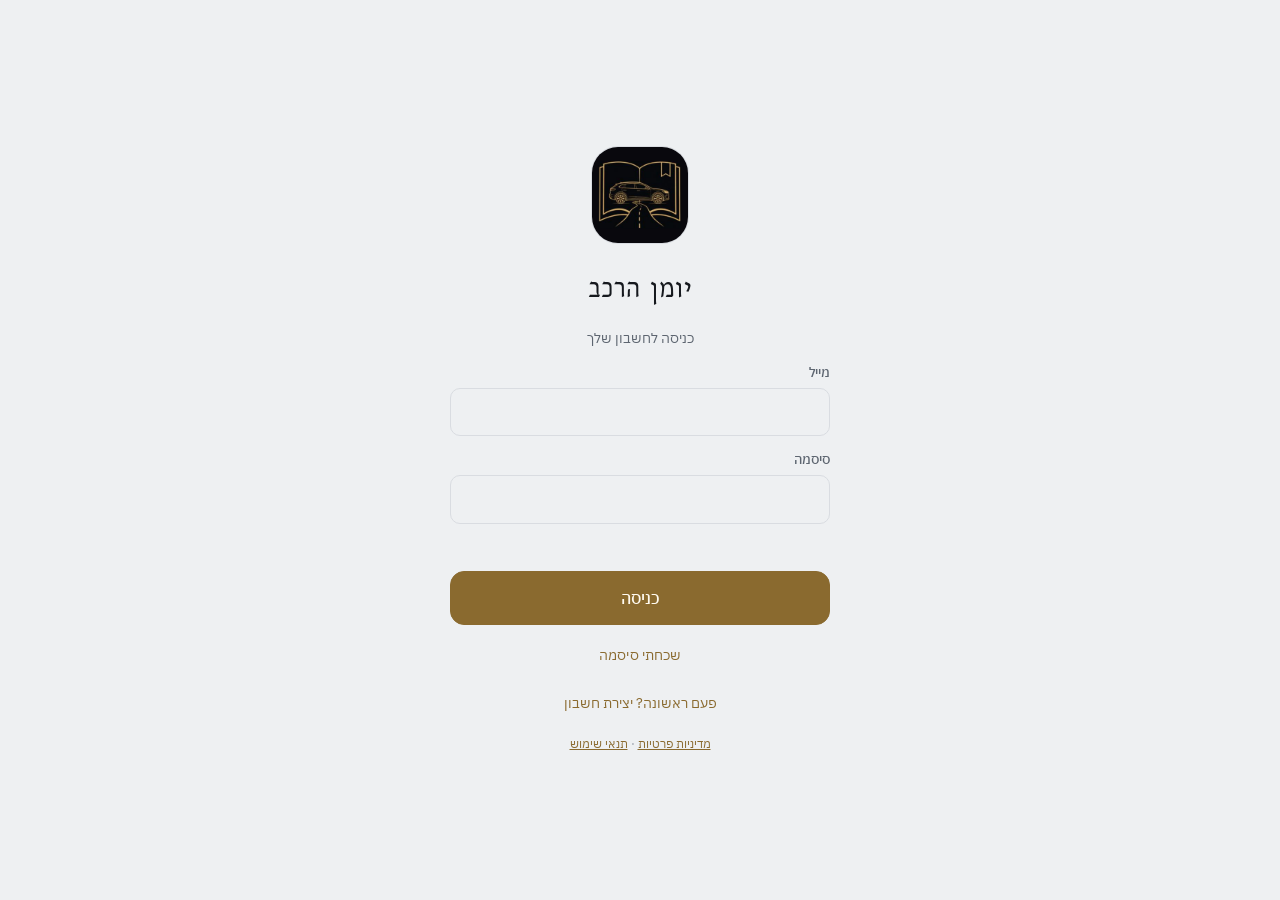
==== index.html @ ebd83744 "תיקון: סגירת חלון בזמן שהסוכן קורא קבלה/דוח/רישיון זרקה שגיאה (נמצא במסך המנהל) Co-Authored-By: Clau" ====
<!doctype html>
<html lang="he" dir="rtl">
<head>
<meta charset="utf-8">
<meta http-equiv="Content-Security-Policy" content="upgrade-insecure-requests">
<meta name="viewport" content="width=device-width,initial-scale=1,viewport-fit=cover">
<title>יומן הרכב</title>
<meta name="description" content="מעקב טיפולים, דלק, הוצאות ותזכורות לרכב">
<meta name="theme-color" content="#0c0f13">
<meta name="apple-mobile-web-app-capable" content="yes">
<meta name="mobile-web-app-capable" content="yes">
<meta name="apple-mobile-web-app-status-bar-style" content="black-translucent">
<meta name="apple-mobile-web-app-title" content="יומן הרכב">
<meta property="og:title" content="יומן הרכב">
<meta property="og:description" content="מעקב טיפולים, דלק, הוצאות ותזכורות לרכב">
<meta property="og:image" content="https://adircordoba24-svg.github.io/car-journal/icons/icon-512.png">
<meta property="og:type" content="website">
<meta property="og:locale" content="he_IL">
<link rel="manifest" href="manifest.webmanifest">
<link rel="apple-touch-icon" href="icons/apple-touch-icon.png">
<link rel="icon" type="image/png" sizes="32x32" href="icons/favicon-32.png">
<style>:root{padding-top:0;padding-bottom:0}body{margin:0}img{max-width:100%}[hidden]{display:none!important}</style>
<link rel="stylesheet" href="app.css?v=5ffe551104">
<script src="vendor/supabase.js"></script>
<script src="config.js"></script>
<script src="supabase-shim.js?v=1f2e0265b8"></script>
</head>
<body>
<link rel="preconnect" href="https://fonts.googleapis.com">
<link rel="preconnect" href="https://fonts.gstatic.com" crossorigin>
<link rel="stylesheet" href="https://fonts.googleapis.com/css2?family=Bellefair&family=IBM+Plex+Mono:wght@400;500&family=IBM+Plex+Sans+Hebrew:wght@300;400;500;600&display=swap">
<div class="splash" id="splash" aria-hidden="true">
  <div class="sp-in">
    <div class="sp-markwrap"><i class="sp-halo"></i><i class="sp-halo h2"></i><div class="sp-mark"><img src="icons/emblem.png" alt=""><i class="sp-shine"></i></div></div>
    <div class="sp-title"><span style="--i:0">י</span><span style="--i:1">ו</span><span style="--i:2">מ</span><span style="--i:3">ן</span><span class="sp-gap" style="--i:4"></span><span style="--i:5">ה</span><span style="--i:6">ר</span><span style="--i:7">כ</span><span style="--i:8">ב</span></div>
    <div class="sp-road"><i></i></div>
    <div class="sp-sub" id="spSub">המוסך הפרטי שלך</div>
  </div>
</div>

<div class="shell" id="shell">
<div class="scroller" id="scroller">
<div class="app" id="app">
  <header class="top">
    <div class="brand"><img class="mark" src="icons/emblem.png" alt="" width="52" height="52"><div class="brand-txt"><h1>יומן הרכב<button type="button" class="beta" id="betaTag" data-act="feedback" aria-label="גרסת בטא: שליחת משוב" hidden>בטא</button></h1><span class="sub-row"><span class="sub" id="subline">המוסך הפרטי שלך</span><button type="button" class="carpill" id="carBtn" data-act="cars" hidden>+ רכב</button></span></div></div>
    <div class="top-actions">
      <button class="iconbtn" data-act="account" id="acctBtn" aria-label="החשבון שלי" title="החשבון שלי" hidden><svg class="i" viewBox="0 0 24 24"><path d="M12 12a4 4 0 1 0 0-8 4 4 0 0 0 0 8zM4 21a8 8 0 0 1 16 0"/></svg></button>
      <button class="iconbtn" data-act="quick" aria-label="רישום חדש" title="רישום חדש"><svg class="i" viewBox="0 0 24 24"><path d="M12 5v14M5 12h14"/></svg></button>
      <button class="iconbtn" data-act="car" aria-label="פרטי הרכב" title="פרטי הרכב"><svg class="i" viewBox="0 0 24 24"><path d="M4 20h4L19 9l-4-4L4 16zM14 6l4 4"/></svg></button>
    </div>
  </header>
  <div id="banner"></div>
  <main id="view"><div class="empty"><b>טוען את הנתונים…</b>מתחבר למאגר של היומן</div></main>
</div>
</div>
<nav class="nav" id="nav" aria-label="ניווט"></nav>
</div>
<button class="fab" data-act="fuelQuick" aria-label="תדלוק חדש"><svg class="i" viewBox="0 0 24 24"><path d="M4 21V5a2 2 0 0 1 2-2h7a2 2 0 0 1 2 2v16M3 21h13M6 9h7M15 8l3 3v7a1.5 1.5 0 0 0 3 0V9l-3-3"/></svg><span>תדלוק</span></button>
<div class="ov" id="ov" hidden><div class="sheet" role="dialog" aria-modal="true" aria-labelledby="mtitle"><div class="sheet-head"><h2 id="mtitle"></h2><button class="iconbtn" data-act="close" aria-label="סגירה"><svg class="i" viewBox="0 0 24 24"><path d="M6 6l12 12M18 6L6 18"/></svg></button></div><div id="mbody"></div></div></div>
<div class="toast" id="toast" hidden></div>

<script src="app.js?v=2e2e080b13"></script>
<script>if("serviceWorker" in navigator){window.addEventListener("load",function(){navigator.serviceWorker.register("sw.js").catch(function(){});});}</script>
</body>
</html>
---- app.css ----
/* Layout: an instrument-cluster dashboard — a gauge hero, status rails, and ledgers below; tab bar at the bottom on phones */
:root{
  --bg:#0c0f13; --surface:#141920; --raised:#1b2129; --line:#29313b; --line-soft:#1f262f;
  --fg:#ebe7df; --muted:#8d96a2; --faint:#5d6672;
  --accent:#cfb284; --accent-ink:#1a1408; --accent-soft:rgba(207,178,132,.13);
  --ok:#6fbf95; --warn:#e2b04f; --crit:#e2715f;
  --ok-soft:rgba(111,191,149,.14); --warn-soft:rgba(226,176,79,.15); --crit-soft:rgba(226,113,95,.15);
  --plate:#f2c230; --plate-ink:#141414; --plate-blue:#1f4fa8;
  --shadow:0 18px 50px -24px rgba(0,0,0,.7);
  --f-display:"Bellefair","Frank Ruhl Libre",Georgia,serif;
  --f-body:"IBM Plex Sans Hebrew","Heebo","Segoe UI",system-ui,sans-serif;
  --f-mono:"IBM Plex Mono",ui-monospace,"SFMono-Regular",Menlo,monospace;
  --r:14px;
  color-scheme:dark;
}
@media (prefers-color-scheme: light){:root:not([data-theme="dark"]){
  --bg:#eef0f2; --surface:#ffffff; --raised:#f6f5f2; --line:#d9dce1; --line-soft:#e7e9ec;
  --fg:#16191e; --muted:#5d6570; --faint:#9aa1aa;
  --accent:#8a6a2f; --accent-ink:#fffaf0; --accent-soft:rgba(138,106,47,.1);
  --ok:#277a51; --warn:#8f6208; --crit:#b13f2e;
  --ok-soft:rgba(47,138,93,.1); --warn-soft:rgba(168,116,15,.12); --crit-soft:rgba(184,70,52,.1);
  --shadow:0 18px 40px -26px rgba(20,25,35,.35); color-scheme:light;}}
:root[data-theme="light"]{
  --bg:#eef0f2; --surface:#ffffff; --raised:#f6f5f2; --line:#d9dce1; --line-soft:#e7e9ec;
  --fg:#16191e; --muted:#5d6570; --faint:#9aa1aa;
  --accent:#8a6a2f; --accent-ink:#fffaf0; --accent-soft:rgba(138,106,47,.1);
  --ok:#277a51; --warn:#8f6208; --crit:#b13f2e;
  --ok-soft:rgba(47,138,93,.1); --warn-soft:rgba(168,116,15,.12); --crit-soft:rgba(184,70,52,.1);
  --shadow:0 18px 40px -26px rgba(20,25,35,.35); color-scheme:light;}

*{box-sizing:border-box}
html{direction:rtl;-webkit-text-size-adjust:100%;text-size-adjust:100%}
button,a,input,select,label,textarea{touch-action:manipulation;-webkit-tap-highlight-color:transparent}
button{transition:transform .12s ease,background-color .15s,border-color .15s,color .15s}
button:active:not([disabled]){transform:scale(.96)}
html,body{height:100%}
body{background:var(--bg);color:var(--fg);font-family:var(--f-body);font-size:15px;line-height:1.55;-webkit-font-smoothing:antialiased;overflow:hidden;overscroll-behavior:none}
.shell{position:fixed;inset:0;display:flex;flex-direction:column;background:var(--bg);padding-top:env(safe-area-inset-top,0px)}
.scroller{flex:1;min-height:0;overflow-y:auto;overflow-x:hidden;overscroll-behavior-y:contain;-webkit-overflow-scrolling:touch;
  padding-left:max(16px,env(safe-area-inset-left,0px));padding-right:max(16px,env(safe-area-inset-right,0px));padding-block:0 110px}
.app{max-width:1180px;margin:0 auto}
button,input,select,textarea{font:inherit;color:inherit}
button{cursor:pointer}
:focus-visible{outline:2px solid var(--accent);outline-offset:2px}
.num,.mono{font-family:var(--f-mono);font-variant-numeric:tabular-nums}
h1,h2,h3{font-weight:400;margin:0;text-wrap:balance}
.eyebrow{font-size:11.5px;letter-spacing:.14em;text-transform:uppercase;color:var(--muted);font-weight:500}

/* header */
.top{display:flex;align-items:center;justify-content:space-between;gap:16px;padding-block:22px 14px;flex-wrap:wrap}
.brand{display:flex;align-items:center;gap:14px;min-width:0}
.brand .mark{width:52px;height:52px;border-radius:14px;flex:none;box-shadow:0 0 0 1px var(--line),0 8px 22px -12px rgba(0,0,0,.6);background:#090810}
.brand-txt{display:flex;flex-direction:column;line-height:1.15;min-width:0}
.brand h1{font-family:var(--f-display);font-size:30px;letter-spacing:.01em}
.brand .sub{color:var(--muted);font-size:13px}
.top-actions{display:flex;gap:8px;align-items:center}
.iconbtn{display:inline-grid;place-items:center;width:38px;height:38px;border-radius:50%;border:1px solid var(--line);background:var(--surface);color:var(--fg)}
.iconbtn:hover{border-color:var(--accent)}
svg.i{width:18px;height:18px;fill:none;stroke:currentColor;stroke-width:1.6;stroke-linecap:round;stroke-linejoin:round;flex:none}

/* nav */
.nav{position:relative;order:-1;flex:none;align-self:center;display:flex;gap:4px;padding:4px;border:1px solid var(--line);border-radius:999px;background:var(--surface);max-width:calc(100% - 32px);margin:14px auto 4px;z-index:30}
.nav-ind{position:absolute;top:4px;bottom:4px;left:0;width:0;border-radius:999px;background:var(--accent);z-index:0;pointer-events:none;
  transition:transform .42s cubic-bezier(.34,1.25,.5,1),width .42s cubic-bezier(.34,1.25,.5,1)}
.nav-ind.instant{transition:none}
.nav button{position:relative;z-index:1;display:flex;align-items:center;gap:7px;border:0;background:none;padding:8px 16px;border-radius:999px;color:var(--muted);white-space:nowrap;font-size:14px;transition:color .25s,transform .12s}
.nav button[aria-current="page"]{color:var(--accent-ink)}
.nav button:not([aria-current="page"]):hover{color:var(--fg)}
@media (max-width:760px){
  .nav{order:2;align-self:stretch;max-width:none;margin:0;border-radius:0;border-width:1px 0 0;justify-content:space-around;gap:2px;
    padding:6px max(6px,env(safe-area-inset-right,0px)) calc(6px + env(safe-area-inset-bottom,0px)) max(6px,env(safe-area-inset-left,0px));background:var(--surface)}
  .nav-ind{top:6px;bottom:auto;height:52px;border-radius:15px;background:var(--accent-soft)}
  .nav button{flex-direction:column;gap:3px;padding:7px 2px;font-size:11px;border-radius:15px;flex:1;min-width:0;min-height:52px;justify-content:center}
  .nav button svg.i{width:22px;height:22px;transition:transform .35s cubic-bezier(.34,1.5,.5,1)}
  .nav button[aria-current="page"]{color:var(--accent);font-weight:600}
  .nav button[aria-current="page"] svg.i{transform:translateY(-1px) scale(1.1)}
  .scroller{padding-bottom:96px}
  .card{padding:16px}
  .mini{min-width:38px;min-height:38px}
  .btn.sm{min-height:36px}
  .top{padding-block:12px 10px}
  .sec-title{margin-top:8px}
  .sec-title h2{font-size:25px}
  .brand h1{font-size:25px}
  .brand .mark{width:44px;height:44px;border-radius:12px}
}

/* fab */
.fab{position:fixed;z-index:31;left:calc(max(16px,env(safe-area-inset-left,0px)) + 4px);bottom:calc(24px + env(safe-area-inset-bottom,0px));
  display:flex;align-items:center;gap:8px;height:52px;padding:0 20px 0 18px;border:0;border-radius:999px;background:var(--accent);color:var(--accent-ink);font-weight:600;box-shadow:var(--shadow);font-size:15px}
.fab svg.i{width:21px;height:21px;stroke-width:1.9}
@media (max-width:760px){.fab{bottom:calc(76px + env(safe-area-inset-bottom,0px));height:52px;padding:0 18px 0 16px}}

/* surfaces */
.card{background:var(--surface);border:1px solid var(--line-soft);border-radius:var(--r);padding:20px;min-width:0}
.card h2{font-family:var(--f-display);font-size:22px}
.card-head{display:flex;justify-content:space-between;align-items:baseline;gap:12px;margin-bottom:14px;flex-wrap:wrap}
.card-head .link{background:none;border:0;color:var(--accent);font-size:13px;padding:0}
.grid{display:grid;gap:16px}
.stack{display:flex;flex-direction:column;gap:16px}
.muted{color:var(--muted)} .small{font-size:13px}
.empty{padding:28px 10px;text-align:center;color:var(--muted);font-size:14px}
.empty b{display:block;color:var(--fg);font-weight:500;margin-bottom:4px}

/* banner */
.banner{display:flex;gap:14px;align-items:center;justify-content:space-between;flex-wrap:wrap;padding:14px 18px;border-radius:var(--r);background:var(--accent-soft);border:1px solid color-mix(in srgb,var(--accent) 35%,transparent);margin-bottom:18px;font-size:14px}
.banner.warn{background:var(--warn-soft);border-color:color-mix(in srgb,var(--warn) 40%,transparent)}

/* hero */
.hero{display:grid;grid-template-columns:1.05fr 1fr;gap:16px}
@media (max-width:900px){.hero{grid-template-columns:1fr}}
.carcard{position:relative;overflow:hidden;display:flex;flex-direction:column;gap:18px;justify-content:space-between;
  background:radial-gradient(120% 90% at 100% 0%,var(--accent-soft),transparent 60%),var(--surface)}
.carname{font-family:var(--f-display);font-size:38px;line-height:1.05}
.carmeta{color:var(--muted);font-size:14px;margin-top:4px}
.plate{display:inline-flex;align-items:stretch;direction:ltr;border-radius:6px;overflow:hidden;border:2px solid #111;background:var(--plate);color:var(--plate-ink);font-family:var(--f-mono);font-weight:500;font-size:19px;letter-spacing:.06em;height:36px;box-shadow:0 2px 0 rgba(0,0,0,.25)}
.plate .il{background:var(--plate-blue);color:#fff;font-size:9px;display:grid;place-items:center;padding:0 5px;line-height:1.05;letter-spacing:0;text-align:center}
.plate .no{display:grid;place-items:center;padding:0 12px}
.odo{display:flex;gap:16px;align-items:flex-end;flex-wrap:wrap;justify-content:space-between}
.odo-digits{display:flex;direction:ltr;gap:3px}
.odo-digits span{display:grid;place-items:center;width:30px;height:42px;border-radius:5px;background:var(--bg);border:1px solid var(--line);font-family:var(--f-mono);font-size:24px;color:var(--fg)}
.odo-digits span.lead{color:var(--faint)}
.odo-digits em{font-style:normal;align-self:flex-end;margin-inline-start:6px;color:var(--muted);font-size:13px;font-family:var(--f-body)}
.btn{display:inline-flex;align-items:center;gap:7px;border:1px solid var(--line);background:var(--raised);color:var(--fg);padding:9px 15px;border-radius:10px;font-size:14px;font-weight:500;white-space:nowrap}
.btn:hover{border-color:var(--accent)}
.btn.primary{background:var(--accent);color:var(--accent-ink);border-color:var(--accent)}
.btn.ghost{background:none}
.btn.sm{padding:6px 11px;font-size:13px;border-radius:8px}
.btn[disabled]{opacity:.5;cursor:default}
.btn.danger{color:var(--crit)}

.gaugecard{display:grid;grid-template-columns:auto 1fr;gap:18px;align-items:center}
@media (max-width:520px){.gaugecard{grid-template-columns:1fr;justify-items:center;text-align:center}}
.gauge{width:240px;max-width:100%}
.gauge text{font-family:var(--f-mono)}
.gauge-info h3{font-family:var(--f-display);font-size:24px;margin:6px 0 4px}
.gauge-info .when{color:var(--muted);font-size:14px}
.gauge-info .acts{display:flex;gap:8px;margin-top:14px;flex-wrap:wrap}
@media (max-width:520px){.gauge-info .acts{justify-content:center}}

.kpis{display:grid;grid-template-columns:repeat(4,1fr);gap:16px;margin-top:16px}
@media (max-width:900px){.kpis{grid-template-columns:repeat(2,1fr)}}
.kpi{padding:16px 18px}
.kpi .v{font-family:var(--f-mono);font-size:26px;margin-top:6px;line-height:1.1}
.kpi .v small{font-size:13px;color:var(--muted);font-family:var(--f-body);margin-inline-start:4px}
.kpi .d{font-size:12.5px;color:var(--muted);margin-top:4px}
.kpi svg.spark{width:100%;height:34px;margin-top:8px;display:block}

.two{display:grid;grid-template-columns:1.25fr 1fr;gap:16px;margin-top:16px}
@media (max-width:900px){.two{grid-template-columns:1fr}}

/* reminder rows */
.rlist{display:flex;flex-direction:column}
.rrow{display:grid;grid-template-columns:36px 1fr auto;gap:12px;align-items:center;padding:12px 0;border-top:1px solid var(--line-soft)}
.rrow:first-child{border-top:0}
.ricon{width:36px;height:36px;border-radius:10px;display:grid;place-items:center;background:var(--raised);color:var(--muted)}
.rrow[data-s="over"] .ricon{background:var(--crit-soft);color:var(--crit)}
.rrow[data-s="soon"] .ricon{background:var(--warn-soft);color:var(--warn)}
.rrow[data-s="ok"] .ricon{background:var(--ok-soft);color:var(--ok)}
.rtitle{font-weight:500;font-size:14.5px;overflow-wrap:anywhere}
.rsub{font-size:12.5px;color:var(--muted);display:flex;flex-wrap:wrap;align-items:center;gap:3px 8px}
.rsub .nw{white-space:nowrap}
.bar{height:4px;border-radius:4px;background:var(--line-soft);margin-top:7px;overflow:hidden}
.bar i{display:block;height:100%;border-radius:4px;background:var(--ok)}
.rrow[data-s="soon"] .bar i{background:var(--warn)} .rrow[data-s="over"] .bar i{background:var(--crit)}
.racts{display:flex;gap:6px;align-items:center}
@media (max-width:600px){.rrow.full{grid-template-columns:36px minmax(0,1fr)}.rrow.full .racts{grid-column:2;margin-top:2px}}
.pill{display:inline-flex;align-items:center;gap:5px;font-size:11.5px;font-weight:600;padding:3px 9px;border-radius:999px;white-space:nowrap}
.pill.over{background:var(--crit-soft);color:var(--crit)} .pill.soon{background:var(--warn-soft);color:var(--warn)} .pill.ok{background:var(--ok-soft);color:var(--ok)}
.pill.neutral{background:var(--raised);color:var(--muted)}

/* quick checks */
.checks{display:grid;grid-template-columns:repeat(4,1fr);gap:10px}
@media (max-width:600px){.checks{grid-template-columns:repeat(2,1fr)}}
.chk{display:flex;flex-direction:column;gap:6px;padding:14px;border-radius:12px;border:1px solid var(--line-soft);background:var(--raised);text-align:start;min-width:0}
.chk .t{font-size:13.5px;font-weight:500;display:flex;gap:7px;align-items:center}
.chk .s{font-size:12px;color:var(--muted)}
.chk[data-s="over"]{border-color:color-mix(in srgb,var(--crit) 45%,transparent)}
.chk[data-s="soon"]{border-color:color-mix(in srgb,var(--warn) 45%,transparent)}
.chk .btn{justify-content:center;margin-top:4px}

/* timeline / ledger */
.ledger{width:100%;border-collapse:collapse;font-size:14px}
.ledger th{font-weight:500;font-size:12px;color:var(--muted);text-align:start;padding:8px 10px;border-bottom:1px solid var(--line);white-space:nowrap}
.ledger td{padding:11px 10px;border-bottom:1px solid var(--line-soft);vertical-align:middle;white-space:nowrap}
.ledger td.wrap{white-space:normal;min-width:140px}
.ledger tr:last-child td{border-bottom:0}
.ledger .n{font-family:var(--f-mono);font-variant-numeric:tabular-nums}
.tablewrap{overflow-x:auto;margin:0 -6px}
@media (max-width:600px){
  .tablewrap{overflow:visible;margin:0}
  .ledger thead{display:none}
  .ledger,.ledger tbody{display:block}
  .ledger tr{display:grid;grid-template-columns:repeat(3,minmax(0,1fr));gap:8px 10px;padding:14px 0;border-bottom:1px solid var(--line-soft)}
  .ledger tr:last-child{border-bottom:0}
  .ledger td{border:0!important;padding:0;white-space:normal;min-width:0}
  .ledger td[data-label]::before{content:attr(data-label);display:block;font-size:11px;color:var(--muted);font-family:var(--f-body);margin-bottom:1px}
  .ledger td.wrap{grid-column:1/-1;order:-1;font-weight:500;font-size:15px;min-width:0}
  .ledger td:last-child{grid-column:1/-1}
  .ledger td:last-child .rowacts{justify-content:flex-start;gap:8px}
}
.rowacts{display:flex;gap:4px;justify-content:flex-end}
.mini{border:0;background:none;color:var(--muted);padding:5px;border-radius:7px;display:inline-grid;place-items:center}
.mini:hover{color:var(--fg);background:var(--raised)}
.chip{display:inline-flex;align-items:center;gap:5px;font-size:12px;padding:3px 9px;border-radius:999px;border:1px solid var(--line);background:none;color:var(--accent)}
.feed{display:flex;flex-direction:column}
.fitem{display:grid;grid-template-columns:34px 1fr auto;gap:12px;align-items:center;padding:11px 0;border-top:1px solid var(--line-soft)}
.fitem:first-child{border-top:0}
.fitem .ic{width:34px;height:34px;border-radius:50%;display:grid;place-items:center;background:var(--raised);color:var(--accent)}
.fitem .amt{font-family:var(--f-mono);font-size:14px}

/* charts */
.chart{width:100%;height:auto;display:block;direction:ltr}
.chart text{font-family:var(--f-mono);font-size:10.5px;fill:var(--muted)}
.legend{display:flex;gap:14px;flex-wrap:wrap;font-size:12.5px;color:var(--muted);margin-top:8px}
.legend i{display:inline-block;width:10px;height:10px;border-radius:3px;margin-inline-end:6px;vertical-align:-1px}

/* categories */
.cats{display:flex;flex-direction:column;gap:12px}
.cat .row{display:flex;justify-content:space-between;font-size:14px;gap:10px}
.cat .bar{height:6px}
.cat .bar i{background:var(--accent)}

/* receipts */
.receipts{display:grid;grid-template-columns:repeat(auto-fill,minmax(130px,1fr));gap:12px}
.rcpt{border:1px solid var(--line-soft);border-radius:12px;overflow:hidden;background:var(--raised);padding:0;text-align:start;display:flex;flex-direction:column}
.rcpt .img{aspect-ratio:3/4;max-width:100%;background:var(--bg) center/cover no-repeat;display:grid;place-items:center;color:var(--muted)}
.rcpt .cap{padding:8px 10px;font-size:12px}
.rcpt .cap b{display:block;font-weight:500;font-size:12.5px;white-space:nowrap;overflow:hidden;text-overflow:ellipsis}

/* agents */
.agents{display:grid;grid-template-columns:repeat(3,1fr);gap:16px}
@media (max-width:900px){.agents{grid-template-columns:1fr}}
.agent{display:flex;flex-direction:column;gap:10px}
.agent .badge{width:42px;height:42px;border-radius:12px;display:grid;place-items:center;background:var(--accent-soft);color:var(--accent)}
.agent h3{font-family:var(--f-display);font-size:21px}
.agent p{margin:0;color:var(--muted);font-size:14px}
.agent .btn{align-self:flex-start;margin-top:auto}
.chat{display:flex;flex-direction:column;gap:12px;margin-top:16px}
.msgs{display:flex;flex-direction:column;gap:10px;max-height:min(460px,55vh);overflow-y:auto;overscroll-behavior:contain;padding:4px}
.msg{max-width:85%;padding:11px 14px;border-radius:14px;font-size:14.5px;line-height:1.6;overflow-wrap:anywhere}
.msg.u{align-self:flex-end;background:var(--accent);color:var(--accent-ink);border-end-end-radius:4px}
.msg.a{align-self:flex-start;background:var(--raised);border:1px solid var(--line-soft);border-end-start-radius:4px}
.msg.note{align-self:center;font-size:12px;color:var(--muted);background:none;padding:2px}
.composer{display:flex;gap:8px}
.composer input{flex:1;min-width:0}
.suggest{display:flex;gap:8px;flex-wrap:wrap}
.suggest .btn{white-space:normal;text-align:start;line-height:1.35}
.chat,.msgs{min-width:0}
.insight{font-size:14.5px;line-height:1.7}
.insight p{margin:0 0 10px} .insight ul{margin:0 0 10px;padding-inline-start:18px}

/* forms */
.field{display:flex;flex-direction:column;gap:5px;min-width:0}
.field label{font-size:12.5px;color:var(--muted);font-weight:500}
input[type=text],input[type=number],input[type=date],select,textarea{width:100%;background:var(--bg);border:1px solid var(--line);border-radius:10px;padding:11px 12px;font-size:16px;min-height:46px;-webkit-appearance:none;appearance:none}
input[type=date]{text-align:right}
select{background-image:linear-gradient(45deg,transparent 50%,var(--muted) 50%),linear-gradient(135deg,var(--muted) 50%,transparent 50%);background-position:16px 50%,11px 50%;background-size:5px 5px;background-repeat:no-repeat;padding-left:32px}
input:focus,select:focus,textarea:focus{border-color:var(--accent);outline:none}
textarea{resize:vertical;min-height:70px}
.fgrid{display:grid;grid-template-columns:1fr 1fr;gap:12px}
.fgrid .full{grid-column:1/-1}
@media (max-width:480px){.fgrid{grid-template-columns:1fr}}
.toggle{display:flex;align-items:center;gap:8px;font-size:14px}
.toggle input{width:18px;height:18px;accent-color:var(--accent)}
.drop{border:1.5px dashed var(--line);border-radius:12px;padding:16px;text-align:center;color:var(--muted);font-size:13.5px;position:relative}
.drop input{position:absolute;inset:0;opacity:0;cursor:pointer}
.drop.has{border-color:var(--accent);color:var(--fg)}
.preview{max-height:180px;border-radius:10px;display:block;margin:0 auto 8px}
.formacts{display:flex;gap:8px;justify-content:flex-start;margin-top:18px;flex-wrap:wrap}

/* overlay */
.ov{position:fixed;inset:0;z-index:50;background:rgba(5,7,10,.72);display:grid;place-items:center;
  padding:max(16px,env(safe-area-inset-top,0px)) max(16px,env(safe-area-inset-right,0px)) max(16px,env(safe-area-inset-bottom,0px)) max(16px,env(safe-area-inset-left,0px))}
.sheet{width:min(560px,100%);max-height:100%;overflow-y:auto;overscroll-behavior:contain;animation:sheetIn .26s cubic-bezier(.2,.8,.2,1);background:var(--surface);border:1px solid var(--line);border-radius:18px;padding:22px;box-shadow:var(--shadow)}
.sheet-head{display:flex;justify-content:space-between;align-items:center;margin-bottom:16px;gap:10px}
.sheet-head h2{font-family:var(--f-display);font-size:24px}
@keyframes sheetIn{from{opacity:0;transform:translateY(24px)}to{opacity:1;transform:none}}
@media (max-width:600px){.ov{place-items:end center;padding:0}.sheet{border-radius:22px 22px 0 0;max-height:92%;padding:18px max(16px,env(safe-area-inset-right,0px)) calc(22px + env(safe-area-inset-bottom,0px)) max(16px,env(safe-area-inset-left,0px));animation-name:sheetUp}.sheet::before{content:"";display:block;width:40px;height:4px;border-radius:4px;background:var(--line);margin:0 auto 12px}}
@keyframes sheetUp{from{transform:translateY(100%)}to{transform:none}}
.qgrid{display:grid;grid-template-columns:repeat(3,1fr);gap:10px}
@media (max-width:420px){.qgrid{grid-template-columns:repeat(2,1fr)}}
.qbtn{display:flex;flex-direction:column;align-items:center;gap:8px;padding:16px 8px;border-radius:14px;border:1px solid var(--line-soft);background:var(--raised);font-size:13.5px}
.qbtn svg.i{width:24px;height:24px;color:var(--accent)}
.qbtn:hover{border-color:var(--accent)}
.snz{display:grid;grid-template-columns:repeat(auto-fit,minmax(120px,1fr));gap:8px}
.toast.has-act{display:flex;align-items:center;gap:12px;padding:8px 8px 8px 18px;border-radius:16px}
.toast-act{display:inline-flex;align-items:center;gap:6px;background:transparent;border:1px solid currentColor;color:inherit;border-radius:999px;padding:6px 12px;font:inherit;font-weight:600;cursor:pointer;white-space:nowrap}
.toast-act .i{width:16px;height:16px}
.toast{position:fixed;z-index:60;left:50%;transform:translateX(-50%);bottom:calc(140px + env(safe-area-inset-bottom,0px));background:var(--fg);color:var(--bg);padding:10px 18px;border-radius:999px;font-size:14px;box-shadow:var(--shadow);max-width:calc(100% - 32px)}
.spin{width:16px;height:16px;border:2px solid currentColor;border-top-color:transparent;border-radius:50%;animation:sp .8s linear infinite;display:inline-block}
@keyframes sp{to{transform:rotate(360deg)}}
@media (prefers-reduced-motion:reduce){.spin{animation-duration:3s}*{transition:none!important}}
/* view transitions: only when the tab changes, never on data refresh */
#view.in-fwd{--dx:-26px} #view.in-back{--dx:26px} #view.in-first{--dx:0px}
#view.in-fwd>*,#view.in-back>*,#view.in-first>*{animation:vin .4s cubic-bezier(.2,.8,.2,1) both;animation-delay:calc(var(--k,0) * 45ms)}
@keyframes vin{from{opacity:0;transform:translate(var(--dx),12px)}to{opacity:1;transform:none}}
.gauge-arc{stroke-dasharray:1 1}
#view.in-fwd .gauge-arc,#view.in-back .gauge-arc,#view.in-first .gauge-arc{animation:arcDraw 1.1s cubic-bezier(.3,.7,.2,1) .2s both}
@keyframes arcDraw{from{stroke-dashoffset:1}to{stroke-dashoffset:0}}
#view.in-fwd .bar i,#view.in-back .bar i,#view.in-first .bar i{transform-origin:right center;animation:barGrow .8s cubic-bezier(.2,.8,.2,1) .25s both}
@keyframes barGrow{from{transform:scaleX(0)}}
@media (prefers-reduced-motion:reduce){#view>*,#view .gauge-arc,#view .bar i{animation:none!important}.nav-ind{transition:none}}

/* compact phone home */
#view>.m{margin-bottom:14px}
.m-hero{display:flex;flex-direction:column;gap:14px;background:radial-gradient(120% 80% at 0% 0%,var(--accent-soft),transparent 62%),var(--surface)}
.m-car{display:flex;justify-content:space-between;align-items:flex-start;gap:10px}
.m-carname{font-family:var(--f-display);font-size:28px;line-height:1.05}
.m-car .plate{height:32px;font-size:16px;flex:none}
@media (max-width:600px){body[data-view="home"] .fab{transform:translateY(140%);opacity:0;pointer-events:none}}
.fab{transition:transform .35s cubic-bezier(.2,.8,.2,1),opacity .25s}
.m-odo{display:flex;align-items:center;justify-content:space-between;gap:10px;border:0;background:none;padding:0;width:100%;color:inherit;text-align:inherit}
.m-odo .odo-digits span{width:29px;height:40px;font-size:22px}
.m-odo-edit{width:38px;height:38px;border-radius:50%;display:grid;place-items:center;border:1px solid var(--line);color:var(--muted);flex:none}
.m-next{display:grid;grid-template-columns:1fr 1fr;gap:10px}
.m-tile{display:flex;flex-direction:column;align-items:flex-start;gap:8px;padding:12px;border-radius:14px;background:var(--raised);border:1px solid var(--line-soft);text-align:start;min-width:0;color:inherit;font:inherit}
.m-tile[data-s="over"]{border-color:color-mix(in srgb,var(--crit) 45%,transparent)}
.m-tile[data-s="soon"]{border-color:color-mix(in srgb,var(--warn) 45%,transparent)}
.ring{width:54px;height:54px;flex:none}
.m-tile-txt{display:flex;flex-direction:column;gap:5px;min-width:0;align-items:flex-start}
.m-tile-txt b{font-weight:500;font-size:14px;line-height:1.3;overflow-wrap:anywhere}
.m-actions{display:grid;grid-template-columns:1.5fr 1fr 1fr;gap:10px}
.m-act{display:flex;flex-direction:column;align-items:center;justify-content:center;gap:6px;min-height:78px;border-radius:16px;border:1px solid var(--line-soft);background:var(--surface);font-size:14px;font-weight:500;color:var(--fg)}
.m-act svg.i{width:25px;height:25px;color:var(--accent)}
.m-act.primary{background:var(--accent);color:var(--accent-ink);border-color:var(--accent);font-size:16px;font-weight:600}
.m-act.primary svg.i{color:var(--accent-ink);width:28px;height:28px}
.m-kpis{display:flex;gap:10px;overflow-x:auto;scroll-snap-type:x mandatory;margin-inline:-16px;padding-inline:16px;scrollbar-width:none;scroll-padding-inline:16px}
.m-kpis::-webkit-scrollbar{display:none}
.m-kpis .kpi{flex:0 0 42%;scroll-snap-align:start;padding:14px}
.m-kpis .kpi .v{font-size:23px}
.banner.m{margin-top:0}

/* quick fuel */
.qf{display:flex;flex-direction:column;gap:14px}
.qf input.big{font-family:var(--f-mono);font-size:30px;min-height:64px;text-align:center;letter-spacing:.06em;direction:ltr}
.qf-cam{position:relative;display:flex;align-items:center;gap:14px;padding:14px;border-radius:16px;border:1.5px dashed var(--line);background:var(--raised);cursor:pointer;min-height:76px}
.qf-cam input{position:absolute;inset:0;opacity:0;cursor:pointer}
.qf-cam.has{border-style:solid;border-color:var(--accent)}
.qf-cam-ic{width:48px;height:48px;border-radius:12px;display:grid;place-items:center;background:var(--accent-soft);color:var(--accent);flex:none;overflow:hidden}
.qf-cam-ic img{width:100%;height:100%;object-fit:cover}
.qf-cam-ic svg.i{width:24px;height:24px}
.qf-cam-t{display:flex;flex-direction:column;gap:2px;min-width:0}
.qf-cam-t b{font-weight:500}
.qf-status{display:flex;gap:10px;align-items:center;padding:11px 14px;border-radius:12px;background:var(--accent-soft);font-size:14px}
.qf-status.ok{background:var(--ok-soft);color:var(--ok)} .qf-status.warn{background:var(--warn-soft);color:var(--warn)}
.qf-more summary{cursor:pointer;font-size:14px;font-weight:500;padding:6px 0;list-style-position:inside}
.btn.block{width:100%;justify-content:center;min-height:54px;font-size:16px;border-radius:14px}

/* onboarding */
.onb{position:fixed;inset:0;z-index:80;background:var(--bg);display:flex;flex-direction:column;overflow-y:auto;
  padding:calc(env(safe-area-inset-top,0px) + 18px) max(18px,env(safe-area-inset-right,0px)) calc(env(safe-area-inset-bottom,0px) + 22px) max(18px,env(safe-area-inset-left,0px))}
.onb-in{width:min(480px,100%);margin:auto;display:flex;flex-direction:column;gap:18px}
.onb-dots{display:flex;gap:6px;justify-content:center}
.onb-dots i{width:22px;height:4px;border-radius:4px;background:var(--line)}
.onb-dots i.on{background:var(--accent)}
.onb h1{font-family:var(--f-display);font-size:34px;line-height:1.1}
.onb .lead{color:var(--muted);font-size:15.5px;line-height:1.6;margin:0}
.onb-feats{display:flex;flex-direction:column;gap:12px}
.onb-feat{display:flex;gap:12px;align-items:flex-start;padding:14px;border-radius:14px;background:var(--surface);border:1px solid var(--line-soft)}
.onb-feat .ic{width:40px;height:40px;border-radius:12px;display:grid;place-items:center;background:var(--accent-soft);color:var(--accent);flex:none}
.onb-feat b{display:block;font-weight:500;margin-bottom:2px}
.onb-feat span{color:var(--muted);font-size:14px}
.onb-mark{width:84px;height:84px;border-radius:24px;box-shadow:0 0 0 1px var(--line)}
.onb-acts{display:flex;flex-direction:column;gap:10px}
.onb-skip{background:none;border:0;color:var(--muted);font-size:14px;padding:8px}
.onb-choice{display:flex;gap:12px;align-items:flex-start;padding:14px;border-radius:14px;border:1.5px solid var(--line);background:var(--surface);cursor:pointer;text-align:start}
.onb-choice:has(input:checked){border-color:var(--accent);background:var(--accent-soft)}
.onb-choice input{margin-top:3px;accent-color:var(--accent);width:18px;height:18px;flex:none}
.onb-choice b{display:block;font-weight:500}
.onb-choice span{color:var(--muted);font-size:13.5px}
@media (prefers-reduced-motion:no-preference){.onb-in{animation:vin .35s cubic-bezier(.2,.8,.2,1) both}}
/* intro slides for a new user */
.intro{width:min(480px,100%);margin:auto;display:flex;flex-direction:column;gap:18px;min-height:100%;justify-content:center}
.intro-top{display:flex;justify-content:space-between;align-items:center;min-height:36px}
.intro-track{display:flex;overflow-x:auto;scroll-snap-type:x mandatory;scrollbar-width:none;-webkit-overflow-scrolling:touch;overscroll-behavior-x:contain}
.intro-track::-webkit-scrollbar{display:none}
.slide{flex:0 0 100%;scroll-snap-align:center;display:flex;flex-direction:column;gap:16px;padding:4px 2px;min-width:0}
.slide h2{font-family:var(--f-display);font-size:32px;line-height:1.12;margin:0;text-wrap:balance}
.slide p{color:var(--muted);font-size:15.5px;line-height:1.65;margin:0;max-width:44ch}
.stage{flex:none;position:relative;height:clamp(200px,34vh,260px);border-radius:24px;border:1px solid var(--line-soft);background:radial-gradient(120% 90% at 50% 0%,var(--accent-soft),transparent 70%),var(--surface);display:grid;place-items:center;overflow:hidden}
.stage .mk{width:104px;height:104px;border-radius:28px;box-shadow:0 0 0 1px var(--line),0 18px 40px rgba(0,0,0,.25)}
.mock{width:min(300px,86%);display:flex;flex-direction:column;gap:10px}
.mrow{display:flex;align-items:center;gap:12px;padding:12px 14px;border-radius:16px;background:var(--bg);border:1px solid var(--line-soft);box-shadow:0 8px 24px rgba(0,0,0,.12)}
.mrow .ic{width:36px;height:36px;border-radius:11px;display:grid;place-items:center;background:var(--accent-soft);color:var(--accent);flex:none}
.mrow b{display:block;font-size:14px;font-weight:600}.mrow span{font-size:12.5px;color:var(--muted)}
.mrow .tag{margin-inline-start:auto;font-size:12px;color:var(--accent);white-space:nowrap}
.mrow.notif{border-radius:20px;backdrop-filter:blur(8px)}
.mrow.warn .tag{color:var(--warn)}.mrow.ok .tag{color:var(--ok)}
.perks{display:flex;flex-wrap:wrap;gap:8px}
.perks span{display:inline-flex;align-items:center;gap:6px;font-size:13px;padding:5px 11px;border-radius:999px;border:1px solid var(--line);color:var(--fg)}
.perks .i{width:15px;height:15px;color:var(--accent)}
.intro-dots{display:flex;gap:7px;justify-content:center}
.intro-dots button{width:8px;height:8px;border-radius:8px;border:0;padding:0;background:var(--line);transition:width .25s,background .25s;cursor:pointer}
.intro-dots button.on{width:24px;background:var(--accent)}
.intro-dots button:focus-visible{outline:2px solid var(--accent);outline-offset:3px}
@media (prefers-reduced-motion:no-preference){.slide.on .mrow{animation:mIn .5s cubic-bezier(.2,.8,.2,1) both}.slide.on .mrow:nth-child(2){animation-delay:.08s}.slide.on .mrow:nth-child(3){animation-delay:.16s}}
@media (max-height:700px){.stage{height:205px}.mock{gap:7px}.mrow{padding:8px 12px;gap:10px;border-radius:13px}.mrow .ic{width:30px;height:30px;border-radius:9px}.mrow b{font-size:13px}.mrow span{font-size:11.5px}.stage .mk{width:86px;height:86px}.slide h2{font-size:27px}.slide p{font-size:14.5px;line-height:1.55}.slide{gap:12px}.intro{gap:12px}}
@keyframes mIn{from{opacity:0;transform:translateY(10px)}to{opacity:1;transform:none}}

/* account */
.acct-q{display:flex;flex-direction:column;gap:10px}
.acct-q .row{display:flex;justify-content:space-between;font-size:14px}
.acct-list{display:flex;flex-direction:column;border:1px solid var(--line-soft);border-radius:14px;overflow:hidden}
.acct-list button,.acct-list a{display:flex;align-items:center;gap:10px;padding:14px;border:0;border-top:1px solid var(--line-soft);background:var(--surface);color:var(--fg);font-size:15px;text-align:start;text-decoration:none;min-height:50px}
.acct-list>:first-child{border-top:0}
.acct-list .danger{color:var(--crit)}
.sub-row{display:flex;align-items:center;gap:8px;flex-wrap:wrap;min-width:0}
.ptsbar{position:relative;height:10px;border-radius:10px;background:var(--line);margin:18px 0 22px}
.ptsbar i{position:absolute;inset-block:0;inset-inline-start:0;border-radius:10px;background:linear-gradient(90deg,var(--ok),var(--warn) 50%,var(--crit))}
.ptsbar span{position:absolute;top:14px;font-size:11px;color:var(--muted);transform:translateX(50%)}
.tkst{display:block;font-size:12.5px;font-weight:600;margin-bottom:2px}.dstat .tkst{color:var(--muted)}.dstat.ok .tkst{color:var(--ok)}.dstat.warn .tkst{color:var(--warn)}.dstat.crit .tkst{color:var(--crit)}
.tline{height:6px;border-radius:6px;background:var(--line);overflow:hidden}.tline i{display:block;height:100%;background:var(--accent);border-radius:6px}
.agtabs{margin:0 0 18px}.agtabs button{flex:1;min-width:0;display:flex;align-items:center;justify-content:center;gap:6px;padding:11px 6px;border:1px solid var(--line);border-radius:12px;background:var(--surface);color:var(--fg);font:inherit;cursor:pointer;min-height:46px}
.agtabs button.on{border-color:var(--accent);color:var(--accent);box-shadow:0 0 0 1px var(--accent) inset}
.agtabs button:focus-visible{outline:2px solid var(--accent);outline-offset:2px}
.docs-strip{display:grid;grid-template-columns:repeat(auto-fit,minmax(220px,1fr));gap:12px;margin-bottom:16px}
.dstat{display:flex;align-items:center;gap:12px;padding:14px;border:1px solid var(--line);border-radius:16px;background:var(--surface);min-width:0}
.dstat .ic{width:42px;height:42px;border-radius:12px;display:grid;place-items:center;flex:none;background:rgba(207,178,132,.14);color:var(--accent)}
.dstat.warn .ic{color:var(--warn)}.dstat.crit .ic{color:var(--crit)}
.dstat b{display:block;font-weight:600}.dstat span{font-size:13px;color:var(--muted)}
.dstat .when{margin-inline-start:auto;text-align:end;white-space:nowrap;font-size:13px}
.dstat.warn .when{color:var(--warn)}.dstat.crit .when{color:var(--crit)}.dstat.ok .when{color:var(--ok)}
.pol{display:flex;flex-direction:column;gap:16px;margin-bottom:16px}
.pol-head{display:flex;justify-content:space-between;gap:12px;align-items:flex-start;flex-wrap:wrap}
.pol-head h2{margin:0;font-size:22px}
.chip{display:inline-flex;align-items:center;gap:6px;padding:3px 10px;border-radius:999px;border:1px solid var(--line);font-size:13px;color:var(--muted);white-space:nowrap}
.chip.acc{color:var(--accent);border-color:var(--accent)}
.chips{display:flex;flex-wrap:wrap;gap:8px}
.pol h3{font-size:15px;margin:0 0 8px;color:var(--muted);font-weight:600;letter-spacing:.02em}
.pol .lead2{margin:0;line-height:1.7;max-width:70ch}
.covs{display:flex;flex-direction:column;border:1px solid var(--line-soft,var(--line));border-radius:14px;overflow:hidden}
.cov{border-top:1px solid var(--line-soft,var(--line))}.cov:first-child{border-top:0}
.cov summary{display:flex;align-items:center;gap:10px;padding:13px 14px;cursor:pointer;list-style:none;min-height:50px}
.cov summary::-webkit-details-marker{display:none}
.cov summary .t{flex:1;min-width:0;font-weight:500}
.cov summary .lim{font-size:13px;color:var(--accent);white-space:nowrap}
.cov summary::after{content:"";width:8px;height:8px;border-left:2px solid var(--muted);border-bottom:2px solid var(--muted);transform:rotate(45deg);transition:transform .2s;flex:none;margin-inline-start:4px}
.cov[open] summary::after{transform:rotate(-45deg) translateY(-2px)}
.cov .body{padding:0 14px 14px;color:var(--fg);line-height:1.7}
.cov .body .small{display:block;margin-top:6px}
.cov summary:focus-visible{outline:2px solid var(--accent);outline-offset:-2px}
.nocov{margin:0;padding-inline-start:20px;display:flex;flex-direction:column;gap:6px;line-height:1.6}
.phones{display:flex;flex-wrap:wrap;gap:10px}
.phone{display:flex;flex-direction:column;padding:10px 14px;border:1px solid var(--line);border-radius:12px;min-width:150px}
.phone span{font-size:12px;color:var(--muted)}.phone a,.phone b{font-size:18px;color:var(--fg);text-decoration:none;user-select:all;direction:ltr;text-align:end}
.pol-acts{display:flex;flex-wrap:wrap;gap:8px}
.docs-empty{text-align:center;padding:28px 18px;display:flex;flex-direction:column;align-items:center;gap:12px}
.docs-empty p{max-width:46ch;margin:0;color:var(--muted);line-height:1.7}
.docs-up{display:flex;gap:10px;flex-wrap:wrap;justify-content:center}
.docread{display:flex;flex-direction:column;align-items:center;gap:12px;padding:24px 8px;text-align:center}
.acct-state{margin-inline-start:auto;font-size:13px;color:var(--muted)}.acct-state.on{color:var(--ok)}
.steps-list{padding-inline-start:20px;margin:8px 0 4px;display:flex;flex-direction:column;gap:8px}
.seg{display:flex;gap:8px;flex-wrap:wrap}.seg label{flex:1;min-width:80px}.seg input{position:absolute;opacity:0;pointer-events:none}
.seg span{display:block;text-align:center;padding:10px;border:1px solid var(--line);border-radius:12px;cursor:pointer}
.seg input:checked+span{border-color:var(--accent);color:var(--accent);box-shadow:0 0 0 1px var(--accent) inset}
.seg input:focus-visible+span{outline:2px solid var(--accent);outline-offset:2px}
.beta{background:none;cursor:pointer;font-family:var(--f-body,inherit);font-size:11px;letter-spacing:.06em;color:var(--accent);border:1px solid var(--accent);border-radius:6px;padding:0 5px;vertical-align:middle;margin-inline-start:6px;position:relative;top:-3px}
.linkbtn{background:none;border:0;padding:0;color:var(--accent);font:inherit;text-decoration:underline;cursor:pointer}
.carpill{border:1px solid var(--line);background:transparent;color:var(--accent);border-radius:999px;padding:2px 10px;font:inherit;font-size:12px;line-height:1.6;cursor:pointer;white-space:nowrap}
.carpill:focus-visible{outline:2px solid var(--accent);outline-offset:2px}
.carlist{display:flex;flex-direction:column;gap:10px}
.caropt{display:flex;align-items:center;gap:12px;padding:14px;border:1px solid var(--line);border-radius:14px;background:var(--surface);color:var(--fg);text-align:start;font:inherit;width:100%;cursor:pointer}
.caropt.on{border-color:var(--accent);box-shadow:0 0 0 1px var(--accent) inset}
.caropt .ic{width:40px;height:40px;border-radius:12px;display:grid;place-items:center;background:var(--accent-soft,rgba(207,178,132,.14));color:var(--accent);flex:none}
.caropt b{display:block;font-weight:600}.caropt span{font-size:13px;color:var(--muted)}
.caropt .chk{margin-inline-start:auto;color:var(--accent)}
.sec-title{display:flex;justify-content:space-between;align-items:baseline;gap:12px;margin:26px 0 12px;flex-wrap:wrap}
.sec-title h2{font-family:var(--f-display);font-size:28px}

/* splash intro: one deliberate dark look in both themes */
.splash{position:fixed;inset:0;z-index:100;display:grid;place-items:center;overflow:hidden;cursor:pointer;
  background:radial-gradient(70% 55% at 50% 42%,#1c1910 0%,#0a0b0f 58%,#050608 100%);color:#e9dcc2;
  animation:spOut .7s cubic-bezier(.7,0,.25,1) 2.8s forwards}
.splash.out{animation:spOut .45s cubic-bezier(.7,0,.25,1) forwards}
.sp-in{display:flex;flex-direction:column;align-items:center;gap:20px;padding:24px;max-width:100%}
.sp-markwrap{position:relative;display:grid;place-items:center}
.sp-halo{position:absolute;left:50%;top:50%;translate:-50% -50%;width:min(72vw,300px);aspect-ratio:1;border-radius:50%;border:1px solid rgba(207,178,132,.4);opacity:0;animation:spHalo 1.9s ease-out .35s forwards;pointer-events:none}
.sp-halo.h2{animation-delay:.75s}
.sp-mark{position:relative;width:min(46vw,190px);aspect-ratio:1;max-width:100%;border-radius:28%;overflow:hidden;
  box-shadow:0 0 0 1px rgba(207,178,132,.35),0 30px 80px -24px rgba(207,178,132,.45);
  opacity:0;animation:spMark 1.1s cubic-bezier(.2,.8,.2,1) .15s forwards}
.sp-mark img{width:100%;height:100%;display:block}
.sp-shine{position:absolute;inset:-20%;background:linear-gradient(105deg,transparent 40%,rgba(255,240,205,.55) 50%,transparent 60%);transform:translateX(-120%);animation:spShine 1s ease-in-out 1.15s forwards;mix-blend-mode:screen}
.sp-title{font-family:var(--f-display);font-size:clamp(34px,9vw,52px);letter-spacing:.04em;color:#e6cf9f;display:flex;line-height:1}
.sp-title span{display:inline-block;opacity:0;transform:translateY(16px);filter:blur(6px);animation:spLetter .6s cubic-bezier(.2,.8,.2,1) forwards;animation-delay:calc(1s + var(--i) * 70ms)}
.sp-title .sp-gap{width:.32em}
.sp-road{width:min(50vw,200px);height:2px;background:rgba(207,178,132,.15);border-radius:2px;position:relative}
.sp-road i{position:absolute;top:0;bottom:0;right:0;width:0;background:linear-gradient(270deg,#cfb284,#f6e6bd);border-radius:2px;box-shadow:0 0 12px rgba(246,230,189,.7);animation:spRoad .9s cubic-bezier(.6,0,.2,1) 1.6s forwards}
.sp-sub{font-family:var(--f-body);font-size:13px;letter-spacing:.2em;color:rgba(233,220,194,.62);opacity:0;animation:spFade .6s ease 1.95s forwards;text-align:center}
@keyframes spMark{0%{opacity:0;transform:scale(.55) rotate(-6deg);filter:blur(10px) brightness(2)}60%{opacity:1;filter:blur(0) brightness(1.3)}100%{opacity:1;transform:none;filter:none}}
@keyframes spShine{to{transform:translateX(120%)}}
@keyframes spHalo{0%{opacity:0;scale:.6}35%{opacity:1}100%{opacity:0;scale:1.55}}
@keyframes spLetter{to{opacity:1;transform:none;filter:none}}
@keyframes spRoad{to{width:100%}}
@keyframes spFade{to{opacity:1}}
@keyframes spOut{to{opacity:0;visibility:hidden;transform:scale(1.06)}}
.app.enter{animation:appIn .7s cubic-bezier(.2,.8,.2,1) both}
@keyframes appIn{from{opacity:0;transform:translateY(14px)}to{opacity:1;transform:none}}
@media (prefers-reduced-motion:reduce){
  .splash{animation:spOut .4s ease 1s forwards}
  .splash *{animation:none!important;opacity:1!important;transform:none!important;filter:none!important}
  .sp-road i{width:100%}.sp-shine,.sp-halo{display:none}
  .app.enter{animation:none}
}
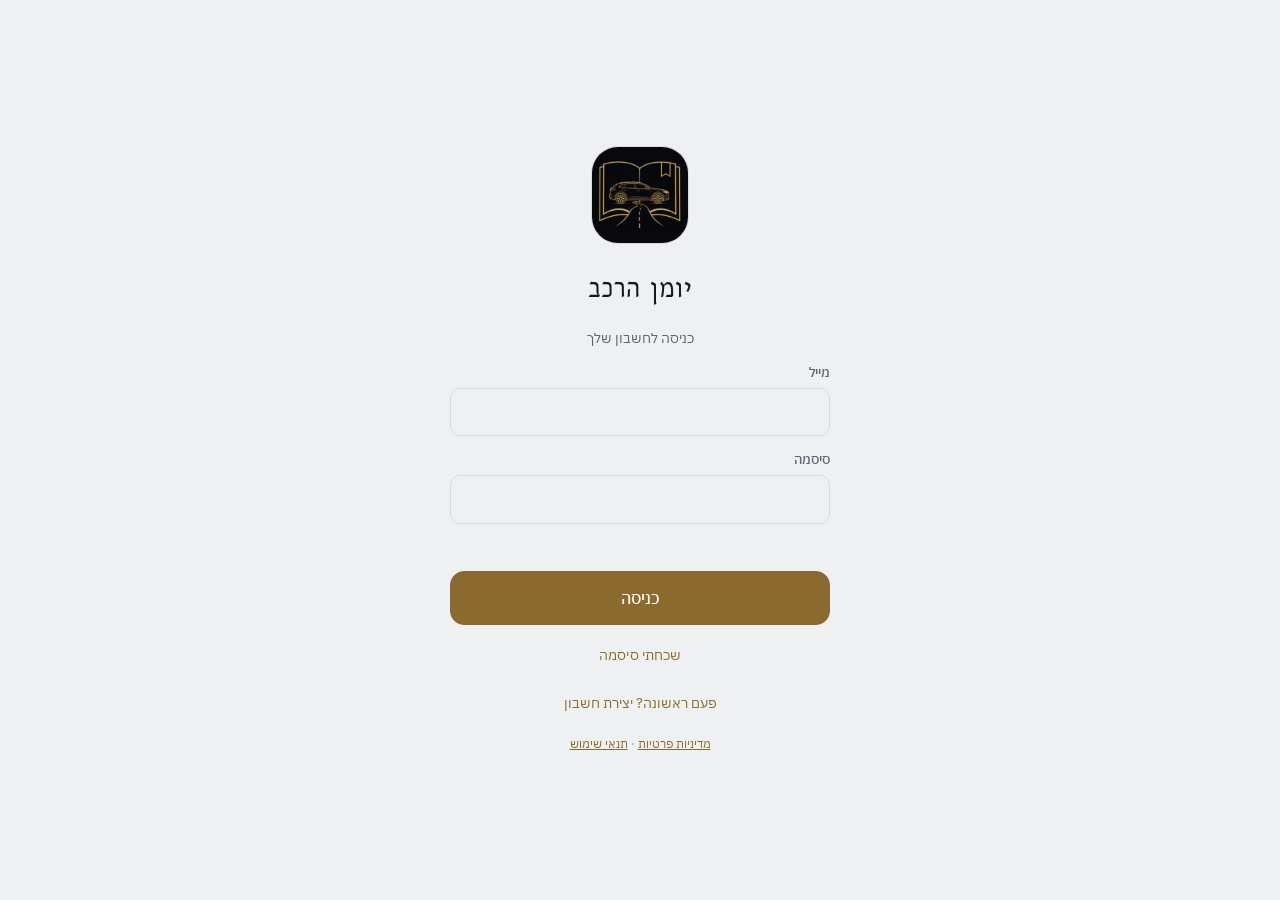
==== commit ef5d1f15: "Business fleet dashboard, Excel import and export, voice entry, visual checks in CI - Fleet view for" ====
--- a/index.html
+++ b/index.html
@@ -20,10 +20,10 @@
 <link rel="apple-touch-icon" href="icons/apple-touch-icon.png">
 <link rel="icon" type="image/png" sizes="32x32" href="icons/favicon-32.png">
 <style>:root{padding-top:0;padding-bottom:0}body{margin:0}img{max-width:100%}[hidden]{display:none!important}</style>
-<link rel="stylesheet" href="app.css?v=5ffe551104">
+<link rel="stylesheet" href="app.css?v=2241e53cfc">
 <script src="vendor/supabase.js"></script>
 <script src="config.js"></script>
-<script src="supabase-shim.js?v=1f2e0265b8"></script>
+<script src="supabase-shim.js?v=ff4946a333"></script>
 </head>
 <body>
 <link rel="preconnect" href="https://fonts.googleapis.com">
@@ -59,7 +59,7 @@
 <div class="ov" id="ov" hidden><div class="sheet" role="dialog" aria-modal="true" aria-labelledby="mtitle"><div class="sheet-head"><h2 id="mtitle"></h2><button class="iconbtn" data-act="close" aria-label="סגירה"><svg class="i" viewBox="0 0 24 24"><path d="M6 6l12 12M18 6L6 18"/></svg></button></div><div id="mbody"></div></div></div>
 <div class="toast" id="toast" hidden></div>
 
-<script src="app.js?v=2e2e080b13"></script>
+<script src="app.js?v=bf029cbe44"></script>
 <script>if("serviceWorker" in navigator){window.addEventListener("load",function(){navigator.serviceWorker.register("sw.js").catch(function(){});});}</script>
 </body>
 </html>
--- a/app.css
+++ b/app.css
@@ -3,7 +3,7 @@
   --bg:#0c0f13; --surface:#141920; --raised:#1b2129; --line:#29313b; --line-soft:#1f262f;
   --fg:#ebe7df; --muted:#8d96a2; --faint:#5d6672;
   --accent:#cfb284; --accent-ink:#1a1408; --accent-soft:rgba(207,178,132,.13);
-  --ok:#6fbf95; --warn:#e2b04f; --crit:#e2715f;
+  --ok:#6fbf95; --warn:#e2b04f; --crit:#ec806e;
   --ok-soft:rgba(111,191,149,.14); --warn-soft:rgba(226,176,79,.15); --crit-soft:rgba(226,113,95,.15);
   --plate:#f2c230; --plate-ink:#141414; --plate-blue:#1f4fa8;
   --shadow:0 18px 50px -24px rgba(0,0,0,.7);
@@ -17,14 +17,14 @@
   --bg:#eef0f2; --surface:#ffffff; --raised:#f6f5f2; --line:#d9dce1; --line-soft:#e7e9ec;
   --fg:#16191e; --muted:#5d6570; --faint:#9aa1aa;
   --accent:#8a6a2f; --accent-ink:#fffaf0; --accent-soft:rgba(138,106,47,.1);
-  --ok:#277a51; --warn:#8f6208; --crit:#b13f2e;
+  --ok:#226d48; --warn:#8f6208; --crit:#b13f2e;
   --ok-soft:rgba(47,138,93,.1); --warn-soft:rgba(168,116,15,.12); --crit-soft:rgba(184,70,52,.1);
   --shadow:0 18px 40px -26px rgba(20,25,35,.35); color-scheme:light;}}
 :root[data-theme="light"]{
   --bg:#eef0f2; --surface:#ffffff; --raised:#f6f5f2; --line:#d9dce1; --line-soft:#e7e9ec;
   --fg:#16191e; --muted:#5d6570; --faint:#9aa1aa;
   --accent:#8a6a2f; --accent-ink:#fffaf0; --accent-soft:rgba(138,106,47,.1);
-  --ok:#277a51; --warn:#8f6208; --crit:#b13f2e;
+  --ok:#226d48; --warn:#8f6208; --crit:#b13f2e;
   --ok-soft:rgba(47,138,93,.1); --warn-soft:rgba(168,116,15,.12); --crit-soft:rgba(184,70,52,.1);
   --shadow:0 18px 40px -26px rgba(20,25,35,.35); color-scheme:light;}
 
@@ -95,7 +95,7 @@
 .card{background:var(--surface);border:1px solid var(--line-soft);border-radius:var(--r);padding:20px;min-width:0}
 .card h2{font-family:var(--f-display);font-size:22px}
 .card-head{display:flex;justify-content:space-between;align-items:baseline;gap:12px;margin-bottom:14px;flex-wrap:wrap}
-.card-head .link{background:none;border:0;color:var(--accent);font-size:13px;padding:0}
+.card-head .link{background:none;border:0;color:var(--accent);font-size:13px;padding:8px 6px;margin:-8px -6px;min-height:32px}
 .grid{display:grid;gap:16px}
 .stack{display:flex;flex-direction:column;gap:16px}
 .muted{color:var(--muted)} .small{font-size:13px}
@@ -408,7 +408,7 @@
 .sub-row{display:flex;align-items:center;gap:8px;flex-wrap:wrap;min-width:0}
 .ptsbar{position:relative;height:10px;border-radius:10px;background:var(--line);margin:18px 0 22px}
 .ptsbar i{position:absolute;inset-block:0;inset-inline-start:0;border-radius:10px;background:linear-gradient(90deg,var(--ok),var(--warn) 50%,var(--crit))}
-.ptsbar span{position:absolute;top:14px;font-size:11px;color:var(--muted);transform:translateX(50%)}
+.ptsbar span{position:absolute;top:14px;font-size:11px;color:var(--fg);font-weight:500;transform:translateX(50%)}
 .tkst{display:block;font-size:12.5px;font-weight:600;margin-bottom:2px}.dstat .tkst{color:var(--muted)}.dstat.ok .tkst{color:var(--ok)}.dstat.warn .tkst{color:var(--warn)}.dstat.crit .tkst{color:var(--crit)}
 .tline{height:6px;border-radius:6px;background:var(--line);overflow:hidden}.tline i{display:block;height:100%;background:var(--accent);border-radius:6px}
 .agtabs{margin:0 0 18px}.agtabs button{flex:1;min-width:0;display:flex;align-items:center;justify-content:center;gap:6px;padding:11px 6px;border:1px solid var(--line);border-radius:12px;background:var(--surface);color:var(--fg);font:inherit;cursor:pointer;min-height:46px}
@@ -503,3 +503,70 @@
   .sp-road i{width:100%}.sp-shine,.sp-halo{display:none}
   .app.enter{animation:none}
 }
+
+/* ---------- business fleet ---------- */
+.seg-tabs{display:flex;gap:8px}
+body[data-fleet="1"] .fab{display:none}
+.fl-kpis{margin-top:0;margin-bottom:16px}
+.fl-kpis .kpi[data-s="soon"] .v{color:var(--warn)}
+.fl-att{margin-bottom:16px}
+.fl-item{display:grid;grid-template-columns:36px minmax(0,1fr) auto;gap:12px;align-items:center;width:100%;padding:12px 0;border:0;border-top:1px solid var(--line-soft);background:none;color:var(--fg);font:inherit;text-align:start;cursor:pointer}
+.fl-item:first-child{border-top:0}
+.fl-item .ricon{width:36px;height:36px;border-radius:50%;display:grid;place-items:center}
+.fl-item[data-s="over"] .ricon{background:var(--crit-soft);color:var(--crit)}
+.fl-item[data-s="soon"] .ricon{background:var(--warn-soft);color:var(--warn)}
+.fl-item-t{display:flex;flex-direction:column;min-width:0}
+.fl-item-t b{font-weight:600;overflow:hidden;text-overflow:ellipsis;white-space:nowrap}
+.fl-item-t>span{font-size:13.5px;color:var(--muted)}
+.fl-plate{white-space:nowrap;font-family:var(--f-mono);font-size:12px;font-weight:400;color:var(--muted);margin-inline-start:4px}
+.fl-acts{display:flex;gap:8px;align-items:center;flex-wrap:wrap}
+.fl-sortsel select{font:inherit;font-size:13px;padding:6px 10px;border-radius:8px;border:1px solid var(--line);background:var(--raised);color:var(--fg)}
+.sr{position:absolute;width:1px;height:1px;overflow:hidden;clip:rect(0 0 0 0);white-space:nowrap}
+.fl-sort{background:none;border:0;padding:6px 4px;margin:-6px -4px;min-height:28px;font:inherit;color:inherit;cursor:pointer}
+.fl-sort.on{color:var(--accent)}
+.fl-table tbody tr{cursor:pointer}
+.fl-table tbody tr:hover td{background:var(--raised)}
+.fl-table tbody tr:focus-visible{outline:2px solid var(--accent);outline-offset:-2px}
+.fl-car{display:inline-flex;flex-direction:column;min-width:0;vertical-align:middle;margin-inline-end:8px}
+.fl-car b{font-weight:600}.fl-car>span{font-size:12.5px;color:var(--muted)}.fl-car .fl-plate{margin:0}
+.fl-due{font-size:13.5px}
+.fl-due[data-s="over"]{color:var(--crit);font-weight:600}.fl-due[data-s="soon"]{color:var(--warn);font-weight:600}
+.fl-bars{display:flex;flex-direction:column;gap:6px}
+.fl-bar{display:grid;grid-template-columns:minmax(0,9em) minmax(0,1fr) auto;gap:10px;align-items:center;padding:6px 0;border:0;background:none;color:var(--fg);font:inherit;text-align:start;cursor:pointer}
+.fl-bar-l{font-size:13.5px;overflow:hidden;text-overflow:ellipsis;white-space:nowrap}
+.fl-bar-t{height:10px;border-radius:6px;background:var(--line-soft);overflow:hidden}
+.fl-bar-t i{display:block;height:100%;background:var(--accent);border-radius:6px}
+.fl-bar-v{font-family:var(--f-mono);font-size:13px}
+.fl-foot{display:flex;gap:10px;flex-wrap:wrap;margin:16px 0}
+@media (max-width:600px){
+  .fl-kpis{grid-template-columns:repeat(2,minmax(0,1fr));gap:10px}
+  .fl-kpis .kpi{padding:14px}.fl-kpis .kpi .v{font-size:22px}
+  .fl-table td.wrap{display:flex;justify-content:space-between;align-items:center;gap:8px}
+  .fl-table .fl-sort{pointer-events:none}
+  .fl-foot .btn{flex:1 1 100%;justify-content:center}
+}
+@media (min-width:601px){.fl-sortsel{display:none}}
+/* import */
+.im-sum{display:flex;gap:8px;align-items:center;flex-wrap:wrap;margin-bottom:10px}
+.im-map{border:1px solid var(--line-soft);border-radius:12px;padding:10px 12px;margin-bottom:10px}
+.im-map summary{cursor:pointer;font-size:14px;color:var(--accent)}
+.im-map .fgrid{margin-top:10px}
+.im-list{max-height:260px;overflow-y:auto;border:1px solid var(--line-soft);border-radius:12px;padding:2px 12px;margin-bottom:12px}
+.im-row{display:flex;justify-content:space-between;gap:10px;align-items:center;padding:9px 0;border-top:1px solid var(--line-soft);flex-wrap:wrap}
+.im-row:first-child{border-top:0}
+.im-row[data-s="exists"],.im-row[data-s="dup"],.im-row[data-s="skip"]{opacity:.55}
+.im-car{display:flex;flex-direction:column;min-width:0}.im-car b{font-weight:600;font-size:14px}.im-car span{font-size:12.5px;color:var(--muted)}
+.im-tags{display:flex;gap:6px;flex-wrap:wrap}
+/* voice */
+.vbox{display:flex;flex-direction:column;align-items:center;gap:12px;text-align:center}
+.vmic{width:92px;height:92px;border-radius:50%;border:0;background:var(--accent);color:var(--accent-ink);display:grid;place-items:center;cursor:pointer;position:relative}
+.vmic svg.i{width:40px;height:40px}
+.vmic.on{background:var(--crit);color:#fff}
+.vmic.on::after{content:"";position:absolute;inset:-8px;border-radius:50%;border:2px solid var(--crit);animation:vpulse 1.3s ease-out infinite}
+@keyframes vpulse{from{transform:scale(.92);opacity:.9}to{transform:scale(1.25);opacity:0}}
+@media (prefers-reduced-motion:reduce){.vmic.on::after{animation:none}}
+.vstate{font-size:14px;color:var(--muted);min-height:1.4em}
+.vbox textarea{width:100%;font:inherit;font-size:16px;padding:12px;border-radius:12px;border:1px solid var(--line);background:var(--raised);color:var(--fg);resize:vertical}
+.vex{display:flex;flex-direction:column;gap:6px;width:100%}
+.vex button{font:inherit;font-size:13.5px;text-align:start;padding:8px 12px;border-radius:10px;border:1px dashed var(--line);background:none;color:var(--muted);cursor:pointer}
+.m-actions.four{grid-template-columns:1.4fr 1fr 1fr 1fr}
